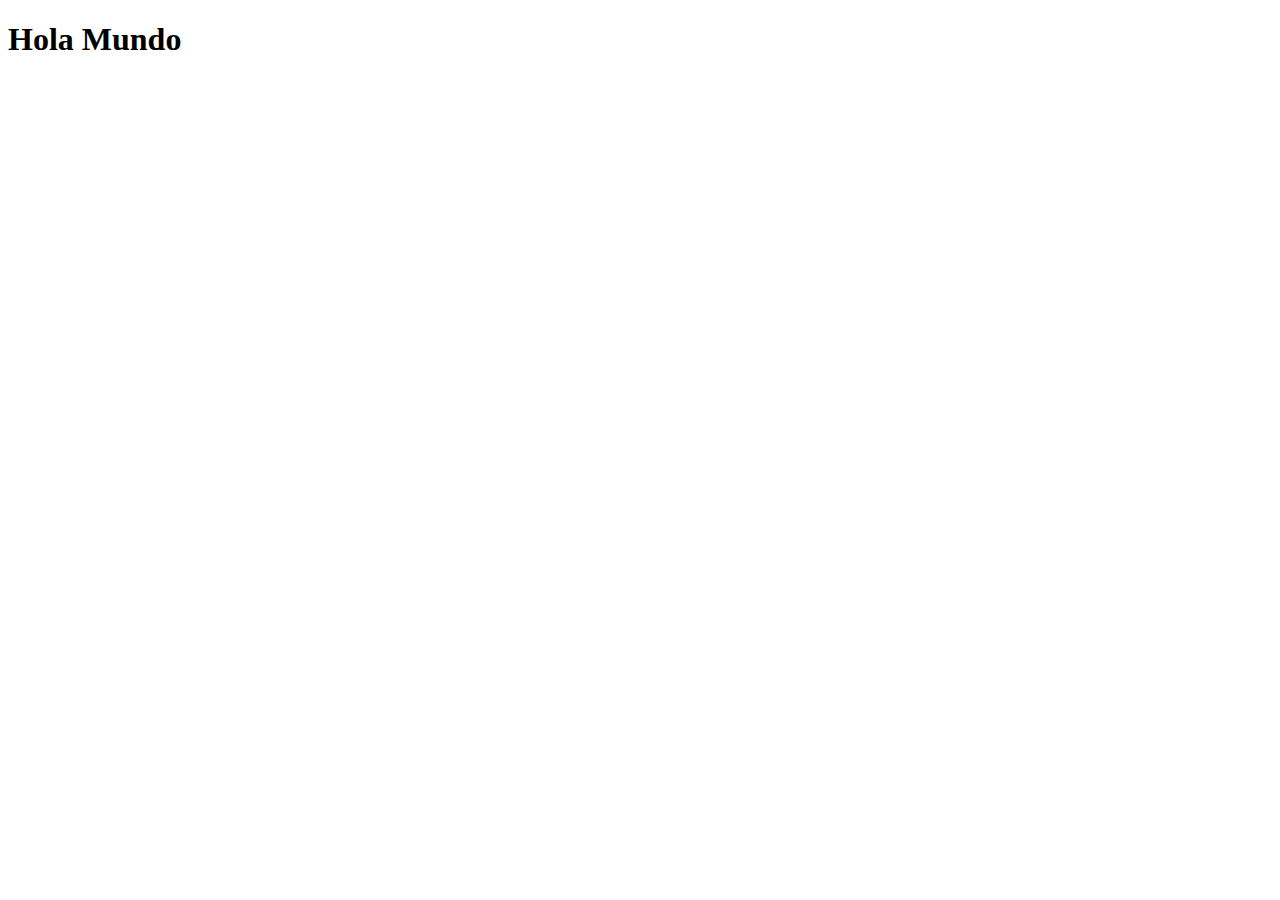
==== index.html @ dd3c97af "Configuraciones iniciales" ====
<!DOCTYPE html>
<html lang="es">
<head>
    <meta charset="UTF-8">
    <meta http-equiv="X-UA-Compatible" content="IE=edge">
    <meta name="viewport" content="width=device-width, initial-scale=1.0">
    <title>Hola Mundo</title>
</head>
<body>
    <h1>Hola Mundo</h1>
</body>
</html>
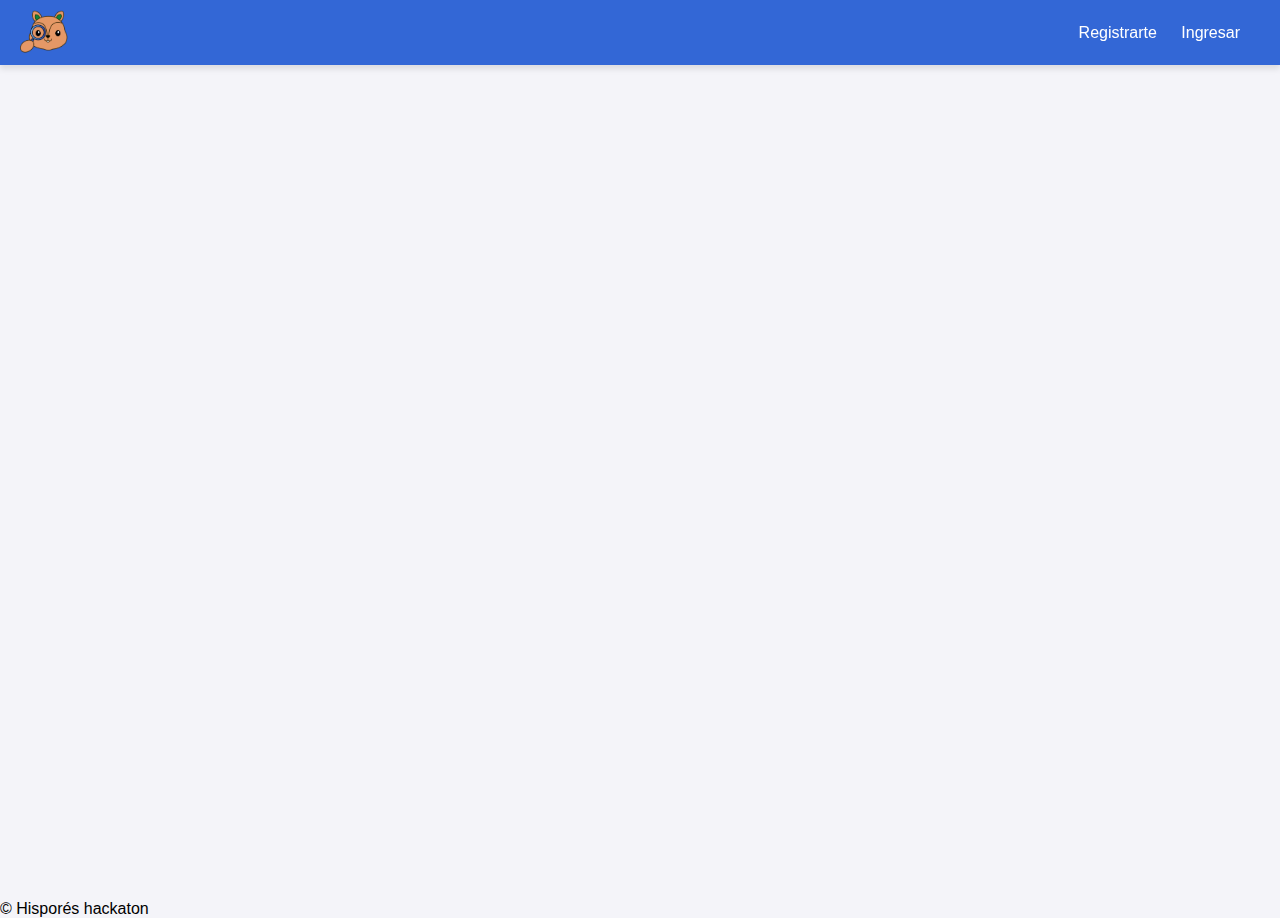
==== commit 7a5db433: "Configuraciones iniciales y base de datos" ====
--- a/index.html
+++ b/index.html
@@ -1,12 +1,39 @@
 <!DOCTYPE html>
 <html lang="es">
+
 <head>
     <meta charset="UTF-8">
-    <meta http-equiv="X-UA-Compatible" content="IE=edge">
     <meta name="viewport" content="width=device-width, initial-scale=1.0">
-    <title>Hola Mundo</title>
+    <title>Hisporés</title>
+    <link rel="stylesheet" href="./CSS/styles3.css">
+    <link rel="icon" href="MEDIA/Logo.png" type="image/png" sizes="64x64">
 </head>
+
 <body>
-    <h1>Hola Mundo</h1>
+    <!-- Barra de navegación -->
+    <nav class="navbar">
+        <div class="logo">
+            <img src="./MEDIA/Logo sin texto.png" alt="Logo" width="50">
+            <h1>Hisporés</h1>
+        </div>
+        <div class="nav-links">
+            <a href="./HTML/register.html">Registrarte</a>
+            <a href="./HTML/login.html">Ingresar</a>
+        </div>
+    </nav>
+
+    <!-- Sección principal -->
+    <header class="hero" style="background-image: url('./MEDIA/museos/palacio-01.jpg');">
+        <div class="hero-content">
+            <h2>Descubra más sobre <br> nuestro patrimonio Cultural</h2>
+        </div>
+    </header>
+
 </body>
-</html>+<footer>
+    <div class="container">
+        <p>&copy; Hisporés hackaton</p>
+    </div>
+</footer>
+
+</html>
--- a/CSS/styles3.css
+++ b/CSS/styles3.css
@@ -0,0 +1,108 @@
+* {
+    margin: 0;
+    padding: 0;
+    box-sizing: border-box;
+    font-family: 'Poppins', sans-serif;
+}
+
+/* Estilos generales del cuerpo */
+body {
+    background-color: #f4f4f9;
+}
+
+/* Barra de navegación */
+.navbar {
+    display: flex;
+    justify-content: space-between;
+    align-items: center;
+    background-color: #3367D6;
+    padding: 10px 20px;
+    position: fixed;
+    width: 100%;
+    top: 0;
+    z-index: 1000;
+    box-shadow: 0 4px 6px rgba(0, 0, 0, 0.1);
+    transition: background-color 0.3s ease;
+}
+
+.logo {
+    display: flex;
+    align-items: center;
+}
+
+.logo h1 {
+    color: white;
+    font-size: 24px;
+    margin-left: 10px;
+    opacity: 0;
+    animation: fadeIn 0.5s forwards 0.3s; /* Delay for logo */
+}
+
+.nav-links a {
+    color: white;
+    text-decoration: none;
+    margin-right: 20px;
+    font-size: 16px;
+    transition: color 0.3s;
+}
+
+.nav-links a:hover {
+    color: #ffdd00;
+}
+
+/* Sección principal */
+.hero {
+    height: 100vh;
+    background-image: url('../MEDIA/museum.jpg');
+    background-size: cover;
+    background-position: center;
+    display: flex;
+    justify-content: center;
+    align-items: center;
+    color: white;
+    padding-top: 60px; 
+    /* Para evitar que el contenido se oculte detrás de la barra de navegación */
+    opacity: 0;
+    animation: fadeIn 0.8s forwards; /* Fade-in para la sección hero */
+}
+
+.hero-content h2 {
+    font-size: 48px;
+    font-weight: bold;
+    text-align: center;
+    text-shadow: 2px 2px 4px rgba(0, 0, 0, 0.5);
+    opacity: 0;
+    animation: slideIn 0.8s forwards 0.5s; /* Slide-in para el texto */
+}
+
+/* Estilos para móviles */
+@media (max-width: 768px) {
+    .hero-content h2 {
+        font-size: 32px;
+    }
+
+    .nav-links a {
+        font-size: 14px;
+    }
+}
+
+/* Animaciones */
+@keyframes fadeIn {
+    from {
+        opacity: 0;
+    }
+    to {
+        opacity: 1;
+    }
+}
+
+@keyframes slideIn {
+    from {
+        transform: translateY(20px);
+        opacity: 0;
+    }
+    to {
+        transform: translateY(0);
+        opacity: 1;
+    }
+}
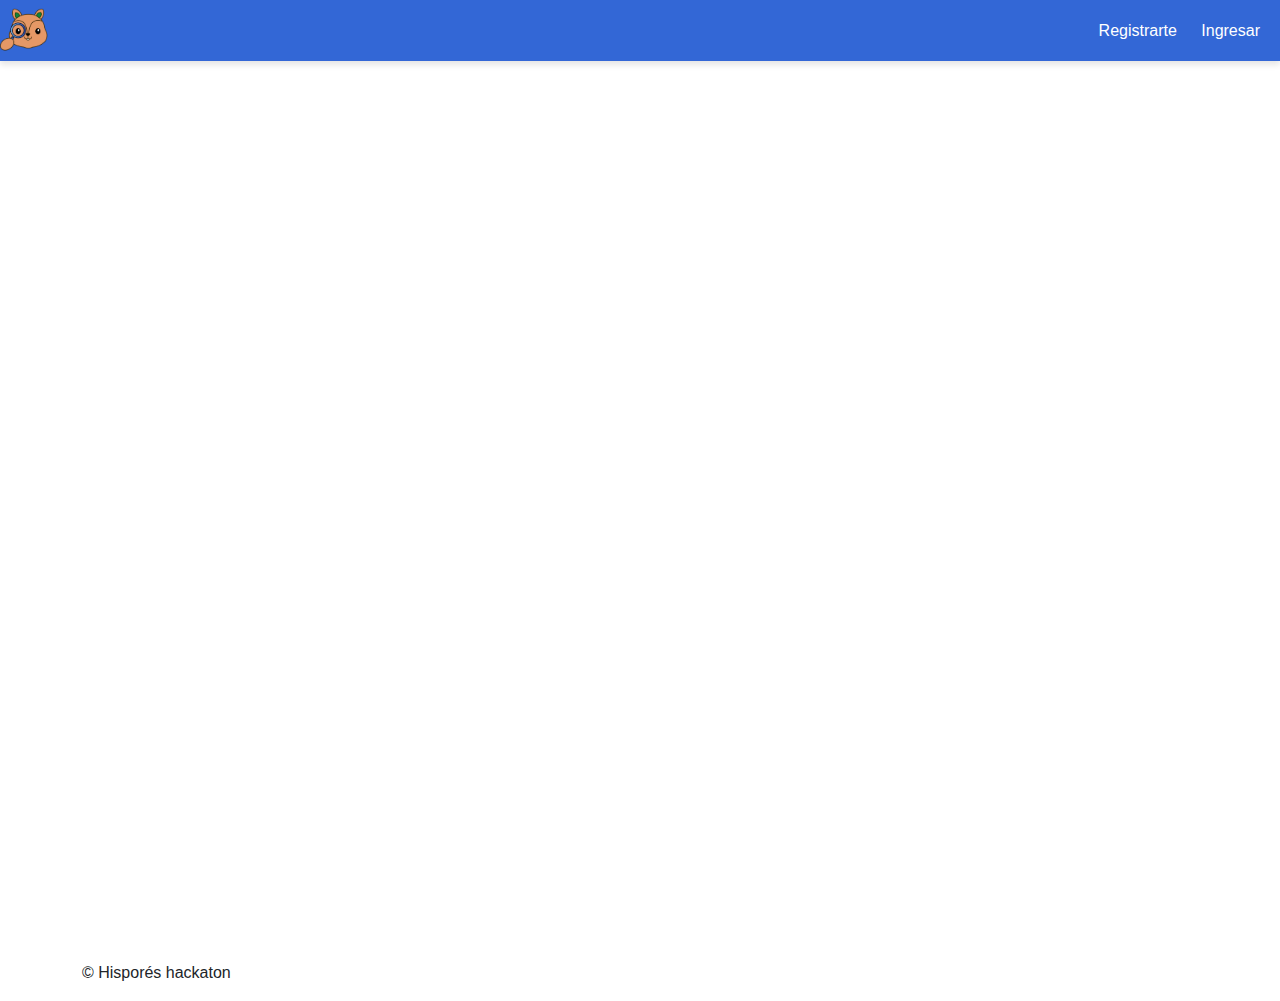
==== commit c038389d: "configuraciones iniciales" ====
--- a/index.html
+++ b/index.html
@@ -7,6 +7,7 @@
     <title>Hisporés</title>
     <link rel="stylesheet" href="./CSS/styles3.css">
     <link rel="icon" href="MEDIA/Logo.png" type="image/png" sizes="64x64">
+    <link href="https://cdn.jsdelivr.net/npm/bootstrap@5.3.3/dist/css/bootstrap.min.css" rel="stylesheet" integrity="sha384-QWTKZyjpPEjISv5WaRU9OFeRpok6YctnYmDr5pNlyT2bRjXh0JMhjY6hW+ALEwIH" crossorigin="anonymous">
 </head>
 
 <body>
@@ -17,8 +18,8 @@
             <h1>Hisporés</h1>
         </div>
         <div class="nav-links">
-            <a href="./HTML/register.html">Registrarte</a>
-            <a href="./HTML/login.html">Ingresar</a>
+            <a href="./views/register.view.html">Registrarte</a>
+            <a href="./views/login.view.html">Ingresar</a>
         </div>
     </nav>
 
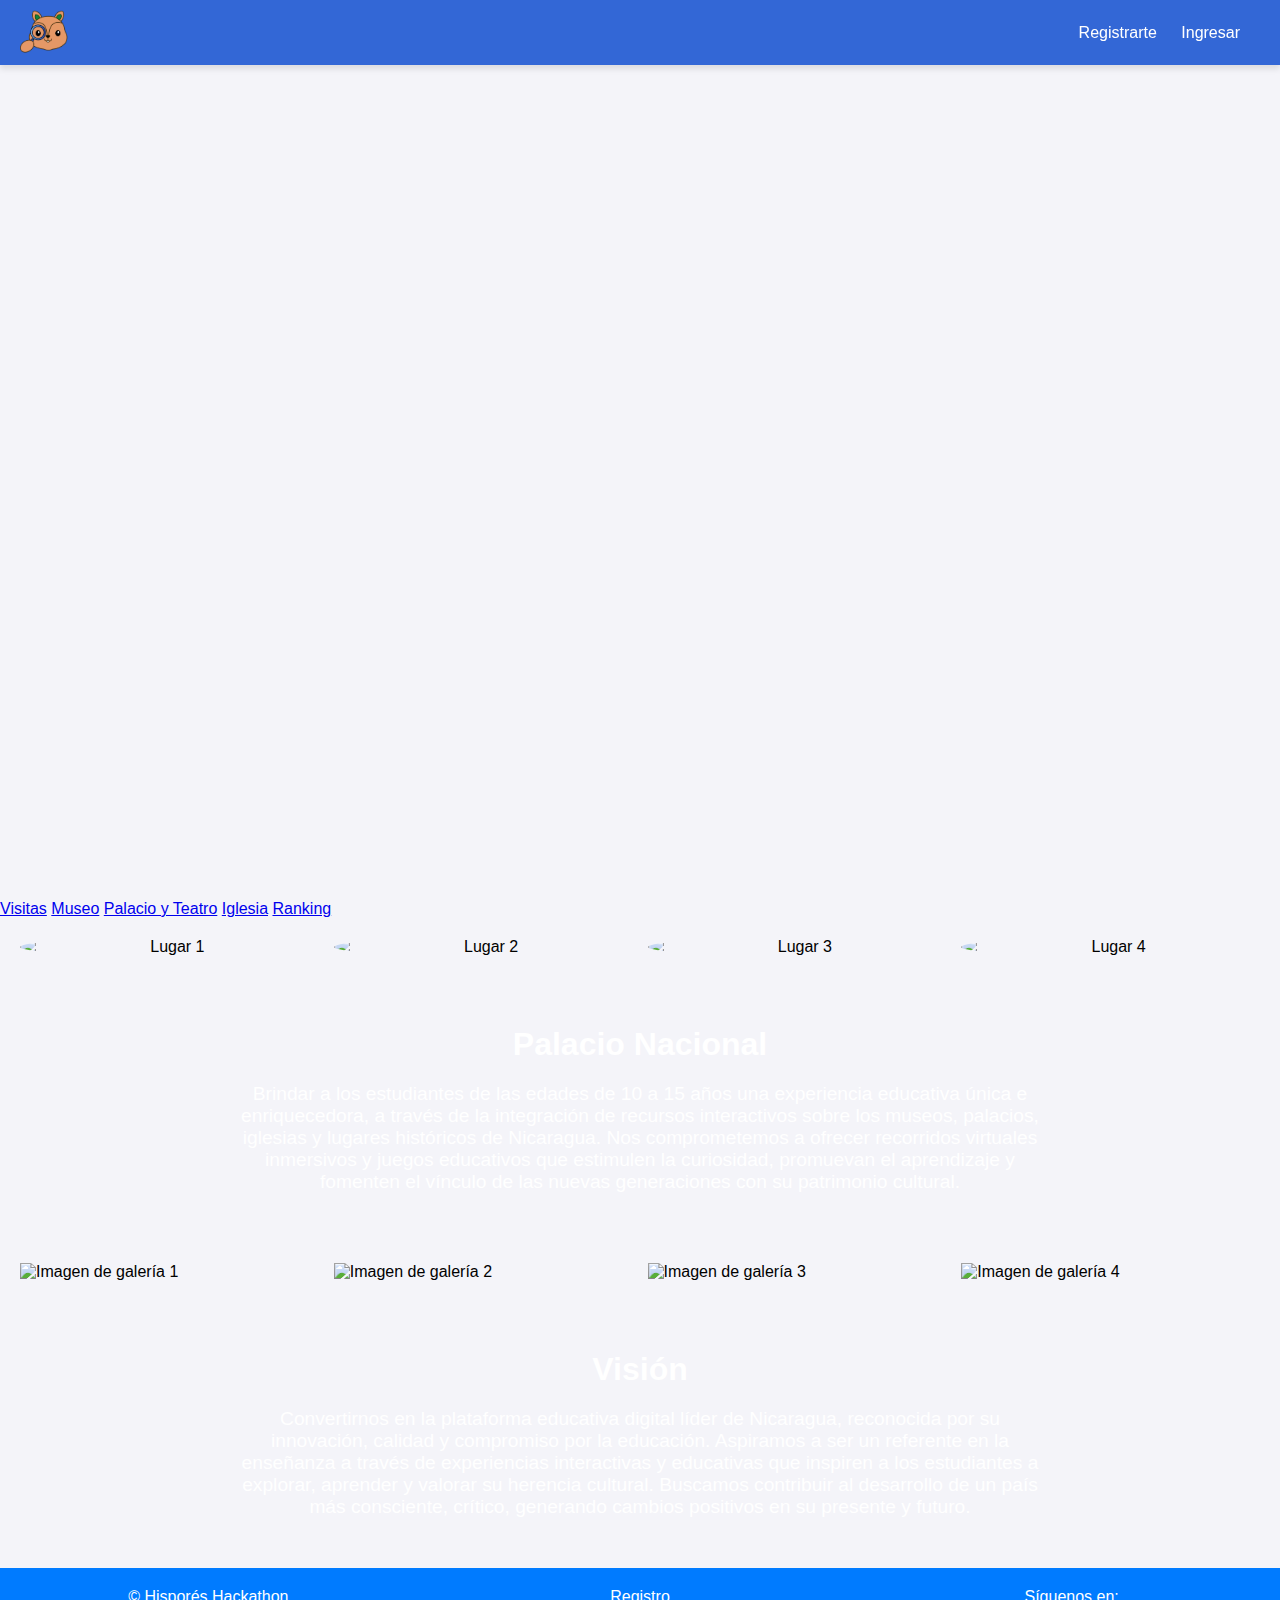
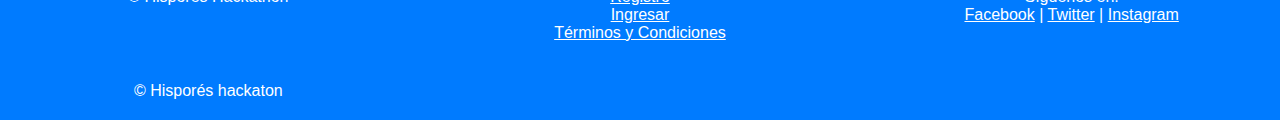
==== commit f30e0219: "configuracion inicial" ====
--- a/index.html
+++ b/index.html
@@ -6,8 +6,7 @@
     <meta name="viewport" content="width=device-width, initial-scale=1.0">
     <title>Hisporés</title>
     <link rel="stylesheet" href="./CSS/styles3.css">
-    <link rel="icon" href="MEDIA/Logo.png" type="image/png" sizes="64x64">
-    <link href="https://cdn.jsdelivr.net/npm/bootstrap@5.3.3/dist/css/bootstrap.min.css" rel="stylesheet" integrity="sha384-QWTKZyjpPEjISv5WaRU9OFeRpok6YctnYmDr5pNlyT2bRjXh0JMhjY6hW+ALEwIH" crossorigin="anonymous">
+    <link rel="icon" href="./MEDIA/Logo.png" type="image/png" sizes="64x64">
 </head>
 
 <body>
@@ -18,8 +17,8 @@
             <h1>Hisporés</h1>
         </div>
         <div class="nav-links">
-            <a href="./views/register.view.html">Registrarte</a>
-            <a href="./views/login.view.html">Ingresar</a>
+            <a href="../HTML/register.html">Registrarte</a>
+            <a href="../HTML/login.html">Ingresar</a>
         </div>
     </nav>
 
@@ -30,6 +29,72 @@
         </div>
     </header>
 
+
+    <!-- Enlaces de navegación -->
+    <nav class="enlaces-navegacion">
+        <a href="#visitas">Visitas</a>
+        <a href="#museo">Museo</a>
+        <a href="#palacio-teatro">Palacio y Teatro</a>
+        <a href="#iglesia">Iglesia</a>
+        <a href="#ranking">Ranking</a>
+    </nav>
+
+    <!-- Sección de imágenes destacadas -->
+    <section class="imagenes-destacadas">
+        <img src="../MEDIA/imagen1.jpg" alt="Lugar 1">
+        <img src="../MEDIA/imagen2.jpg" alt="Lugar 2">
+        <img src="../MEDIA/imagen3.jpg" alt="Lugar 3">
+        <img src="../MEDIA/imagen4.jpg" alt="Lugar 4">
+    </section>
+
+    <!-- Sección de misión -->
+    <section class="seccion-mision">
+        <h2>Palacio Nacional</h2>
+        <p>
+            Brindar a los estudiantes de las edades de 10 a 15 años una experiencia educativa única e enriquecedora, a través de la integración de recursos interactivos sobre los museos, palacios, iglesias y lugares históricos de Nicaragua.
+            Nos comprometemos a ofrecer recorridos virtuales inmersivos y juegos educativos que estimulen la curiosidad, promuevan el aprendizaje y fomenten el vínculo de las nuevas generaciones con su patrimonio cultural.
+        </p>
+    </section>
+
+    <!-- Galería de imágenes -->
+    <section class="galeria-imagenes">
+        <img src="../MEDIA/galeria1.jpg" alt="Imagen de galería 1">
+        <img src="../MEDIA/galeria2.jpg" alt="Imagen de galería 2">
+        <img src="../MEDIA/galeria3.jpg" alt="Imagen de galería 3">
+        <img src="../MEDIA/galeria4.jpg" alt="Imagen de galería 4">
+    </section>
+
+    <!-- Sección de visión -->
+    <section class="seccion-vision">
+        <h2>Visión</h2>
+        <p>
+            Convertirnos en la plataforma educativa digital líder de Nicaragua, reconocida por su innovación, calidad y compromiso por la educación. Aspiramos a ser un referente en la enseñanza a través de experiencias interactivas y educativas que inspiren a los estudiantes a explorar, aprender y valorar su herencia cultural. Buscamos contribuir al desarrollo de un país más consciente, crítico, generando cambios positivos en su presente y futuro.
+        </p>
+    </section>
+
+    <!-- Footer -->
+    <footer>
+        <div class="container">
+            <div>
+                <p>&copy; Hisporés Hackathon</p>
+            </div>
+            <div>
+                <ul style="list-style: none; padding: 0;">
+                    <li><a href="#">Registro</a></li>
+                    <li><a href="#">Ingresar</a></li>
+                    <li><a href="#">Términos y Condiciones</a></li>
+                </ul>
+            </div>
+            <div>
+                <p>Síguenos en:</p>
+                <a href="#">Facebook</a> | <a href="#">Twitter</a> | <a href="#">Instagram</a>
+            </div>
+        </div>
+    </footer>
+
+
+    
+
 </body>
 <footer>
     <div class="container">
--- a/CSS/styles3.css
+++ b/CSS/styles3.css
@@ -106,3 +106,68 @@
         opacity: 1;
     }
 }
+/* Sección de imágenes destacadas */
+.imagenes-destacadas {
+    display: grid;
+    grid-template-columns: repeat(4, 1fr);
+    gap: 15px;
+    padding: 20px;
+    text-align: center;
+}
+
+.imagenes-destacadas img {
+    width: 100%;
+    height: auto;
+    border-radius: 50%;
+}
+
+/* Sección de misión y visión */
+.seccion-mision,
+.seccion-vision {
+    background: url('../MEDIA/palacio.jpg') center/cover no-repeat;
+    color: #fff;
+    padding: 50px 20px;
+    text-align: center;
+}
+
+.seccion-mision h2, .seccion-vision h2 {
+    font-size: 2em;
+    margin-bottom: 20px;
+}
+
+.seccion-mision p, .seccion-vision p {
+    max-width: 800px;
+    margin: auto;
+    font-size: 1.2em;
+}
+
+/* Galería de imágenes */
+.galeria-imagenes {
+    display: grid;
+    grid-template-columns: repeat(4, 1fr);
+    gap: 15px;
+    padding: 20px;
+}
+
+.galeria-imagenes img {
+    width: 100%;
+    height: auto;
+}
+
+/* Footer */
+footer {
+    background-color: #007bff;
+    color: #fff;
+    text-align: center;
+    padding: 20px 0;
+}
+
+footer .container {
+    display: grid;
+    grid-template-columns: 1fr 1fr 1fr;
+    gap: 15px;
+}
+
+footer a {
+    color: #fff;
+}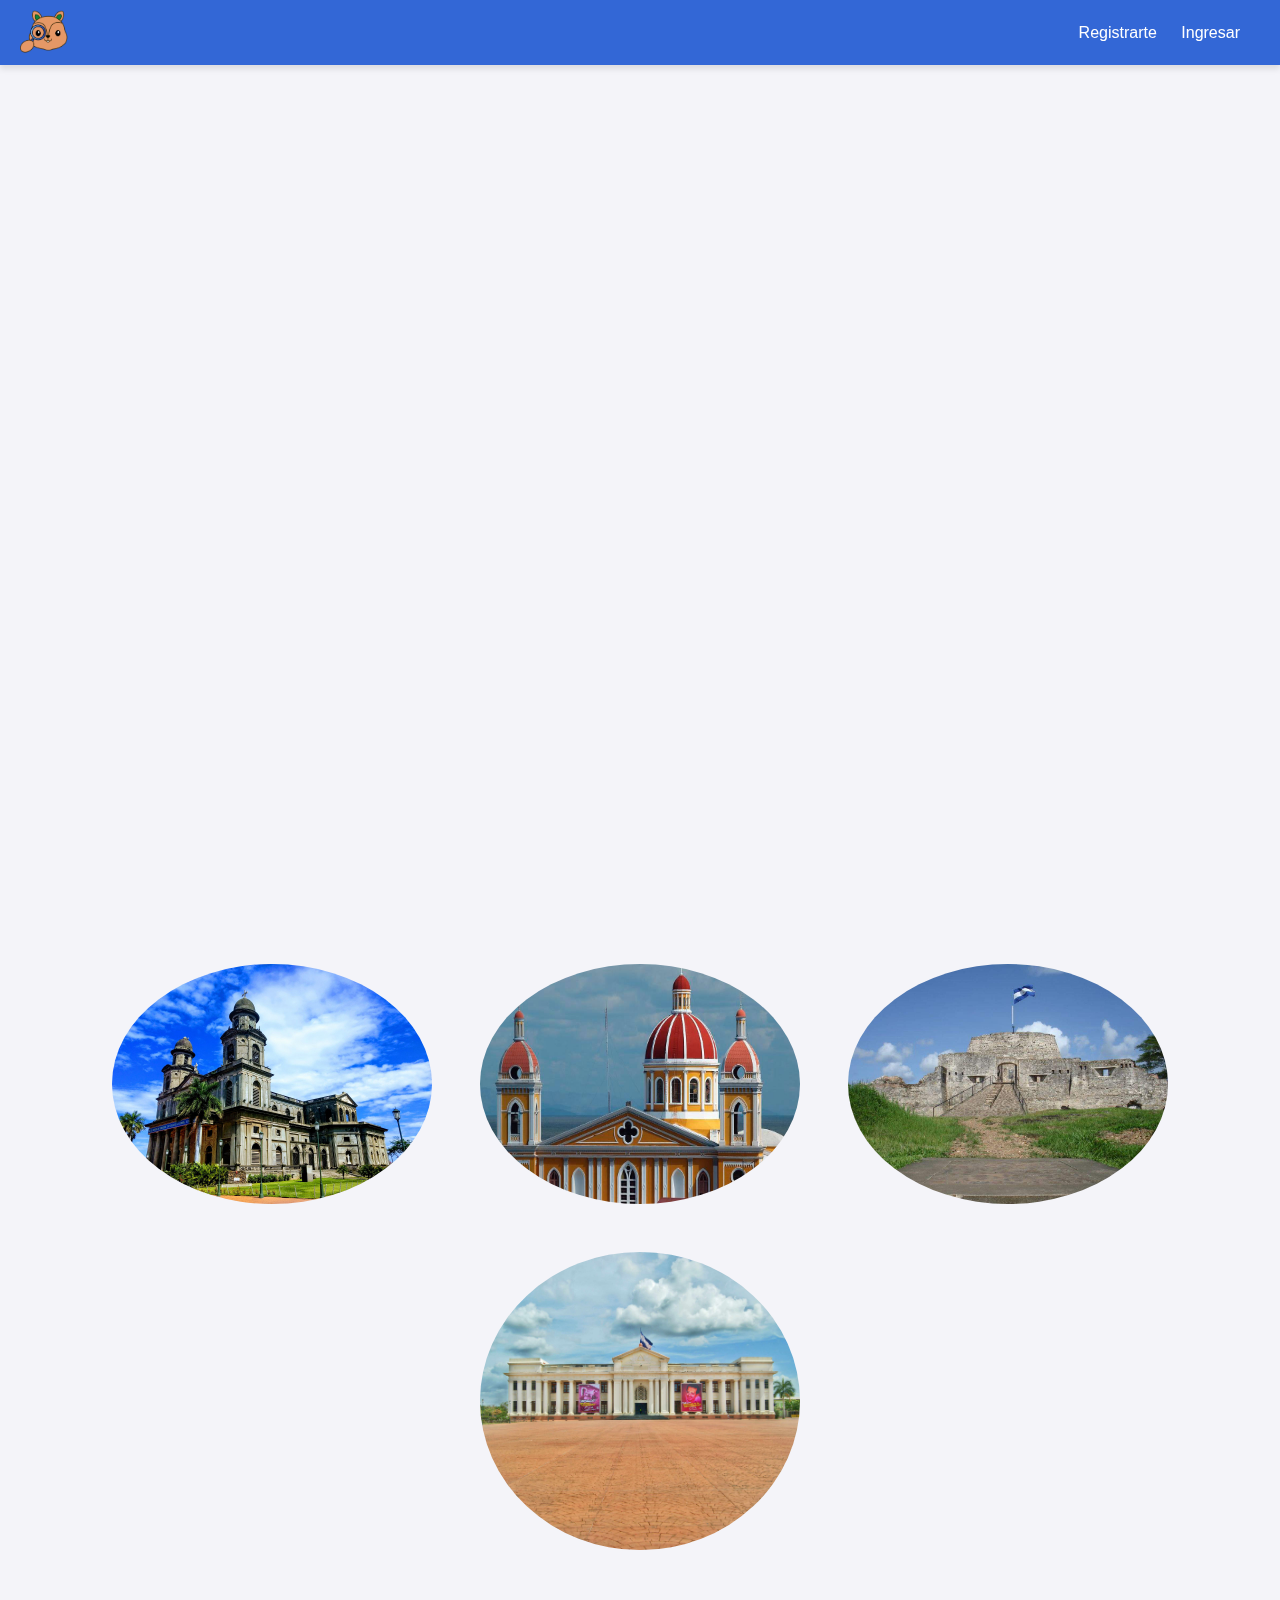
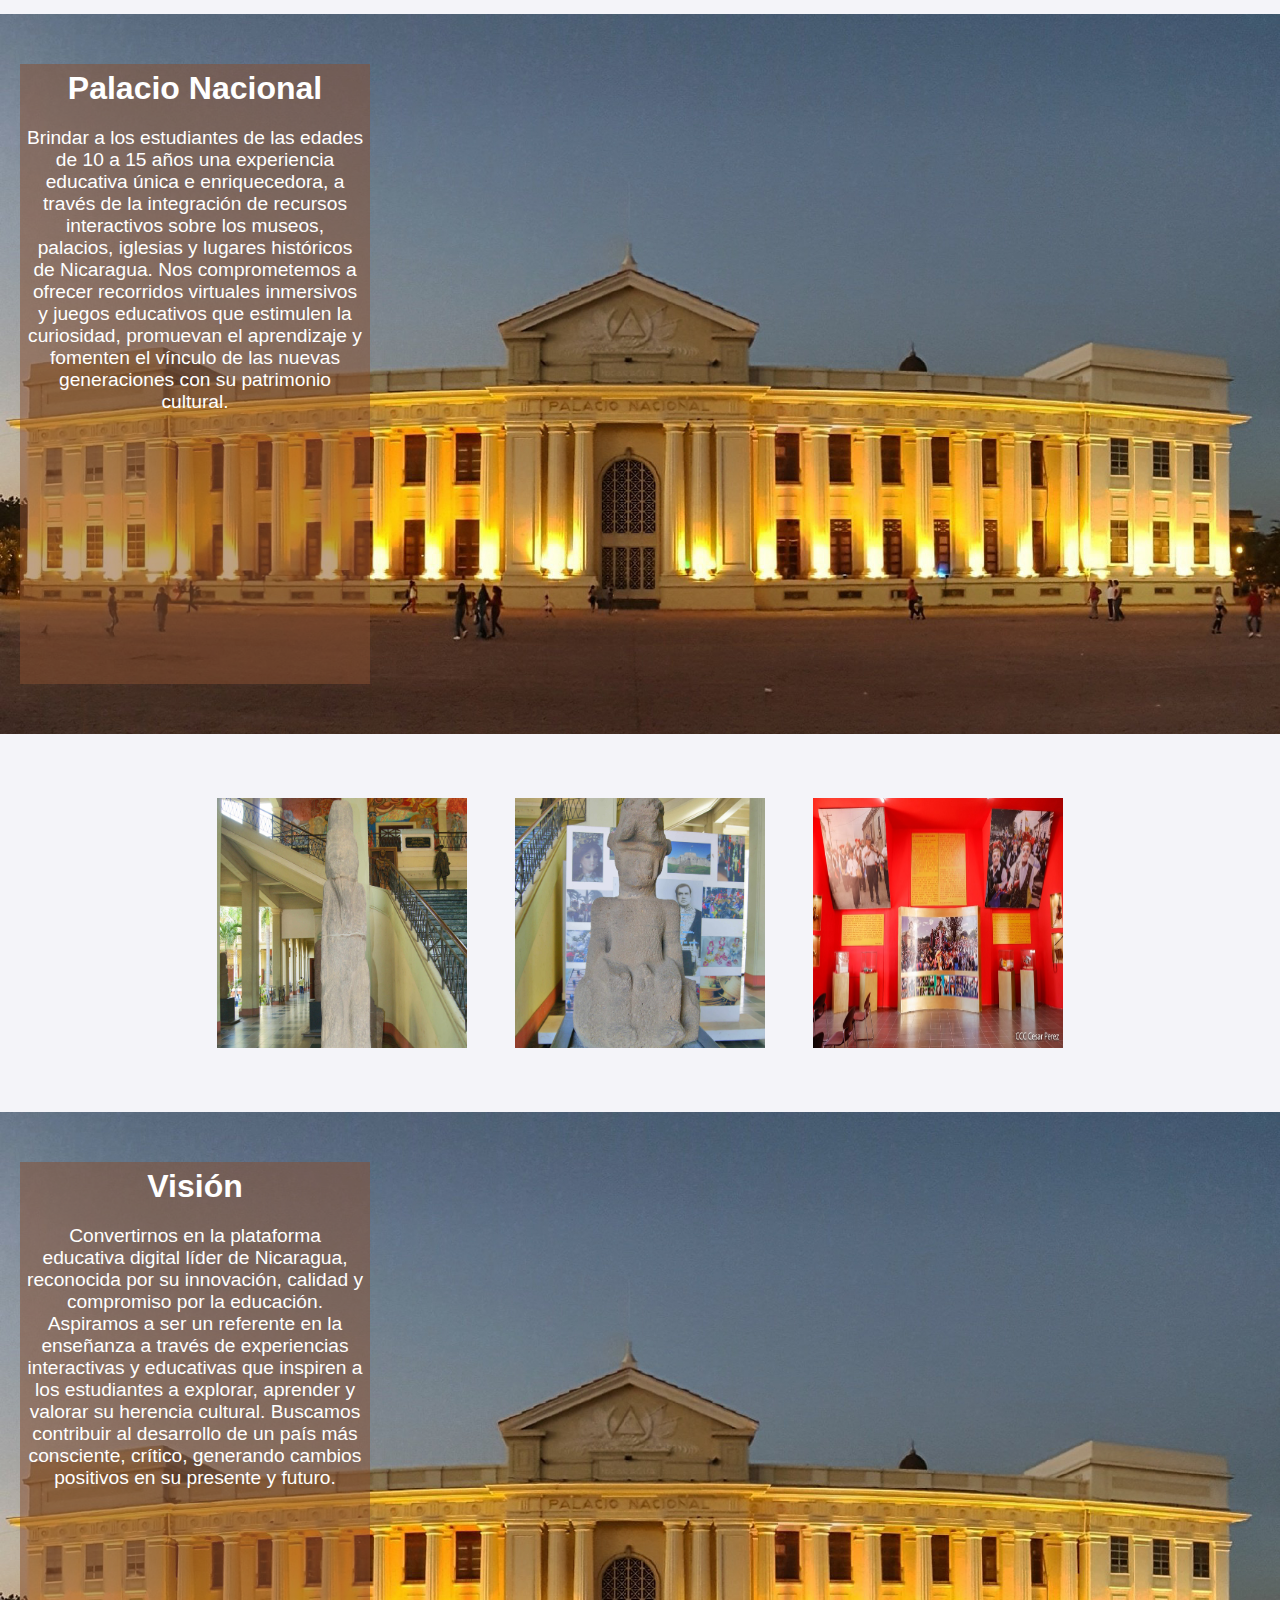
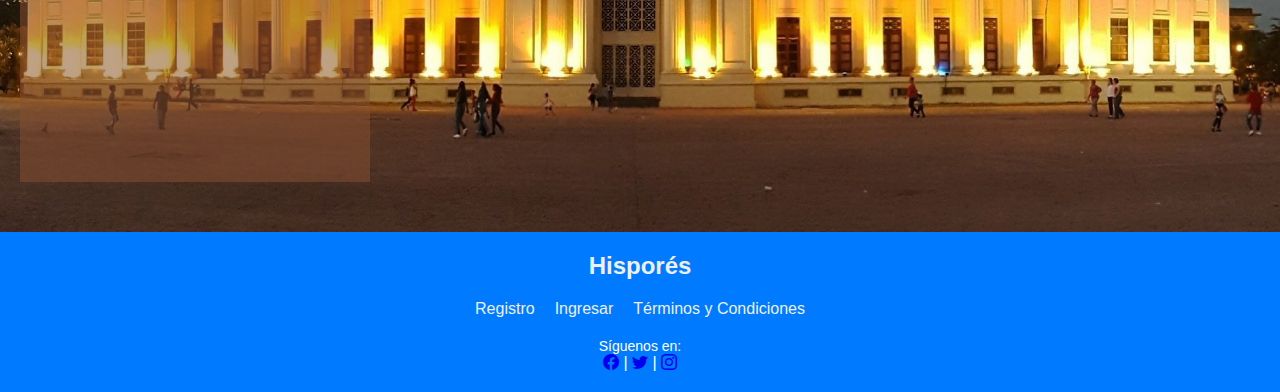
==== commit 8b3dd4f0: "trabajando homepage" ====
--- a/index.html
+++ b/index.html
@@ -7,6 +7,7 @@
     <title>Hisporés</title>
     <link rel="stylesheet" href="./CSS/styles3.css">
     <link rel="icon" href="./MEDIA/Logo.png" type="image/png" sizes="64x64">
+    <link rel="stylesheet" href="https://cdn.jsdelivr.net/npm/bootstrap-icons@1.11.3/font/bootstrap-icons.min.css">
 </head>
 
 <body>
@@ -17,8 +18,9 @@
             <h1>Hisporés</h1>
         </div>
         <div class="nav-links">
-            <a href="../HTML/register.html">Registrarte</a>
-            <a href="../HTML/login.html">Ingresar</a>
+            <a href="./views/register.view.html">Registrarte</a>
+            <a href="./views/login.view.html">Ingresar</a>
+           
         </div>
     </nav>
 
@@ -30,76 +32,67 @@
     </header>
 
 
-    <!-- Enlaces de navegación -->
-    <nav class="enlaces-navegacion">
-        <a href="#visitas">Visitas</a>
-        <a href="#museo">Museo</a>
-        <a href="#palacio-teatro">Palacio y Teatro</a>
-        <a href="#iglesia">Iglesia</a>
-        <a href="#ranking">Ranking</a>
-    </nav>
+ 
 
     <!-- Sección de imágenes destacadas -->
     <section class="imagenes-destacadas">
-        <img src="../MEDIA/imagen1.jpg" alt="Lugar 1">
-        <img src="../MEDIA/imagen2.jpg" alt="Lugar 2">
-        <img src="../MEDIA/imagen3.jpg" alt="Lugar 3">
-        <img src="../MEDIA/imagen4.jpg" alt="Lugar 4">
+        <img src="./MEDIA/background.jpg" alt="Lugar 1">
+        <img src="./MEDIA/museos/iglesiagranada.jpg" alt="Lugar 1">
+        <img src="./MEDIA/museos/circulotres.jpg" alt="Lugar 1">
+        <img src="./MEDIA/museos/Banner1.jpg" alt="Lugar 1">
+     
     </section>
 
     <!-- Sección de misión -->
     <section class="seccion-mision">
+       <div class="fondo-mision">
         <h2>Palacio Nacional</h2>
         <p>
             Brindar a los estudiantes de las edades de 10 a 15 años una experiencia educativa única e enriquecedora, a través de la integración de recursos interactivos sobre los museos, palacios, iglesias y lugares históricos de Nicaragua.
             Nos comprometemos a ofrecer recorridos virtuales inmersivos y juegos educativos que estimulen la curiosidad, promuevan el aprendizaje y fomenten el vínculo de las nuevas generaciones con su patrimonio cultural.
         </p>
+       </div>
     </section>
 
     <!-- Galería de imágenes -->
     <section class="galeria-imagenes">
-        <img src="../MEDIA/galeria1.jpg" alt="Imagen de galería 1">
-        <img src="../MEDIA/galeria2.jpg" alt="Imagen de galería 2">
-        <img src="../MEDIA/galeria3.jpg" alt="Imagen de galería 3">
-        <img src="../MEDIA/galeria4.jpg" alt="Imagen de galería 4">
+        <img class="img-pequena" src="./MEDIA/museos/Banner2.jpg" alt="Imagen de galería 1">
+        <img class="img-pequena" src="./MEDIA/museos/Banner3.jpg" alt="Imagen de galería 2">
+        <img class="img-pequena" src="./MEDIA/museos/MUSEO11.jpeg" alt="Imagen de galería 3">
+        
+    </section>
+    
+    <!-- Sección de visión -->
+    <section class="seccion-vision">
+        <div class="fondo-vision">
+            <h2>Visión</h2>
+            <p>
+                Convertirnos en la plataforma educativa digital líder de Nicaragua, reconocida por su innovación, calidad y compromiso por la educación. Aspiramos a ser un referente en la enseñanza a través de experiencias interactivas y educativas que inspiren a los estudiantes a explorar, aprender y valorar su herencia cultural. Buscamos contribuir al desarrollo de un país más consciente, crítico, generando cambios positivos en su presente y futuro.
+            </p>
+        </div>
     </section>
 
-    <!-- Sección de visión -->
-    <section class="seccion-vision">
-        <h2>Visión</h2>
-        <p>
-            Convertirnos en la plataforma educativa digital líder de Nicaragua, reconocida por su innovación, calidad y compromiso por la educación. Aspiramos a ser un referente en la enseñanza a través de experiencias interactivas y educativas que inspiren a los estudiantes a explorar, aprender y valorar su herencia cultural. Buscamos contribuir al desarrollo de un país más consciente, crítico, generando cambios positivos en su presente y futuro.
-        </p>
-    </section>
-
-    <!-- Footer -->
-    <footer>
-        <div class="container">
-            <div>
-                <p>&copy; Hisporés Hackathon</p>
-            </div>
-            <div>
-                <ul style="list-style: none; padding: 0;">
-                    <li><a href="#">Registro</a></li>
-                    <li><a href="#">Ingresar</a></li>
-                    <li><a href="#">Términos y Condiciones</a></li>
-                </ul>
-            </div>
-            <div>
-                <p>Síguenos en:</p>
-                <a href="#">Facebook</a> | <a href="#">Twitter</a> | <a href="#">Instagram</a>
-            </div>
+  
+</body>
+  <!-- Footer -->
+  <footer >
+    <div class="container">
+        <div class="logo-letra">
+            <h2 >Hisporés</h2>
         </div>
-    </footer>
-
-
-    
-
-</body>
-<footer>
-    <div class="container">
-        <p>&copy; Hisporés hackaton</p>
+        <div class="linksnav">
+            <ul>
+                <li><a href="#">Registro</a></li>
+                <li><a href="#">Ingresar</a></li>
+                <li><a href="#">Términos y Condiciones</a></li>
+            </ul>
+        </div>
+        <div>
+            <p>Síguenos en:</p>
+            <a href="#"><i class="bi bi-facebook"></i></a> | <a href="#"><i class="bi bi-twitter"></i></a> | <a href="#"><i class="bi bi-instagram"></i></a>
+        </div>
     </div>
 </footer>
 
+
 </html>
--- a/CSS/styles3.css
+++ b/CSS/styles3.css
@@ -75,6 +75,148 @@
     animation: slideIn 0.8s forwards 0.5s; /* Slide-in para el texto */
 }
 
+.galeria-imagenes{
+    display: flex;
+    flex-direction: row;
+    justify-content: center;
+    flex-wrap: wrap;
+    gap: 3rem;
+    margin-top: 2rem;
+    margin-bottom: 2rem;
+    padding: 2rem;
+    text-align: center;
+}
+
+.galeria-imagenes img{
+    width: 250px;
+    height: 250px;
+}
+
+/* Sección de imágenes destacadas */
+.imagenes-destacadas {
+    display: flex;
+    flex-direction: row;
+    justify-content: center;
+    flex-wrap: wrap;
+    gap: 3rem;
+    margin-top: 2rem;
+    margin-bottom: 2rem;
+    padding: 2rem;
+    text-align: center;
+}
+
+.imagenes-destacadas img {
+    width: 20rem;
+    height: auto;
+    border-radius: 50%;
+   
+}
+
+/* Sección de misión y visión */
+.seccion-mision,
+.seccion-vision {
+    background: url('../MEDIA/museos/palacio-01.jpg') center/cover no-repeat;
+    color: #fff;
+    padding: 50px 20px;
+    text-align: center;
+    height: 80vh;
+}
+
+.seccion-mision h2, .seccion-vision h2 {
+    
+    font-size: 2em;
+    margin-bottom: 20px;
+    
+}
+
+.seccion-mision p, .seccion-vision p {
+    max-width: 800px;
+    margin: auto;
+    font-size: 1.2em;
+}
+
+.seccion-vision .fondo-vision{
+    background-color: #87503187;
+    width: 350px;
+    height: 100%;
+    padding: 6px;
+}
+
+.fondo-mision{
+    padding: 100px;
+    background-color: #87503187;
+    width: 350px;
+    height: 100%;
+    padding: 6px;
+}
+
+
+
+
+
+footer {
+    background-color: #007bff; /* Fondo oscuro elegante */
+    padding: 20px 0;
+    color: white;
+    font-family: 'Arial', sans-serif;
+    text-align: center;
+}
+
+.container {
+    display: flex;
+    flex-direction: column;
+    align-items: center;
+    gap: 20px;
+}
+
+.logo-letra h2 {
+    font-size: 24px;
+    color: #ecf0f1;
+    font-weight: bold;
+}
+
+.linksnav ul {
+    list-style: none;
+    padding: 0;
+    margin: 0;
+    display: flex;
+    gap: 20px;
+}
+
+.linksnav ul li a {
+    color: #ecf0f1;
+    text-decoration: none;
+    font-size: 16px;
+    transition: color 0.3s;
+}
+
+.linksnav ul li a:hover {
+    color: #f39c12; /* Color de hover */
+}
+
+.social-media {
+    display: flex;
+    gap: 10px;
+    align-items: center;
+}
+
+.social-media a {
+    color: #ecf0f1;
+    font-size: 24px;
+    transition: color 0.3s;
+}
+
+.social-media a:hover {
+    color: #f39c12;
+}
+
+footer p {
+    margin: 0;
+    font-size: 14px;
+}
+
+
+/* responsive */
 /* Estilos para móviles */
 @media (max-width: 768px) {
     .hero-content h2 {
@@ -105,69 +247,4 @@
         transform: translateY(0);
         opacity: 1;
     }
-}
-/* Sección de imágenes destacadas */
-.imagenes-destacadas {
-    display: grid;
-    grid-template-columns: repeat(4, 1fr);
-    gap: 15px;
-    padding: 20px;
-    text-align: center;
-}
-
-.imagenes-destacadas img {
-    width: 100%;
-    height: auto;
-    border-radius: 50%;
-}
-
-/* Sección de misión y visión */
-.seccion-mision,
-.seccion-vision {
-    background: url('../MEDIA/palacio.jpg') center/cover no-repeat;
-    color: #fff;
-    padding: 50px 20px;
-    text-align: center;
-}
-
-.seccion-mision h2, .seccion-vision h2 {
-    font-size: 2em;
-    margin-bottom: 20px;
-}
-
-.seccion-mision p, .seccion-vision p {
-    max-width: 800px;
-    margin: auto;
-    font-size: 1.2em;
-}
-
-/* Galería de imágenes */
-.galeria-imagenes {
-    display: grid;
-    grid-template-columns: repeat(4, 1fr);
-    gap: 15px;
-    padding: 20px;
-}
-
-.galeria-imagenes img {
-    width: 100%;
-    height: auto;
-}
-
-/* Footer */
-footer {
-    background-color: #007bff;
-    color: #fff;
-    text-align: center;
-    padding: 20px 0;
-}
-
-footer .container {
-    display: grid;
-    grid-template-columns: 1fr 1fr 1fr;
-    gap: 15px;
-}
-
-footer a {
-    color: #fff;
 }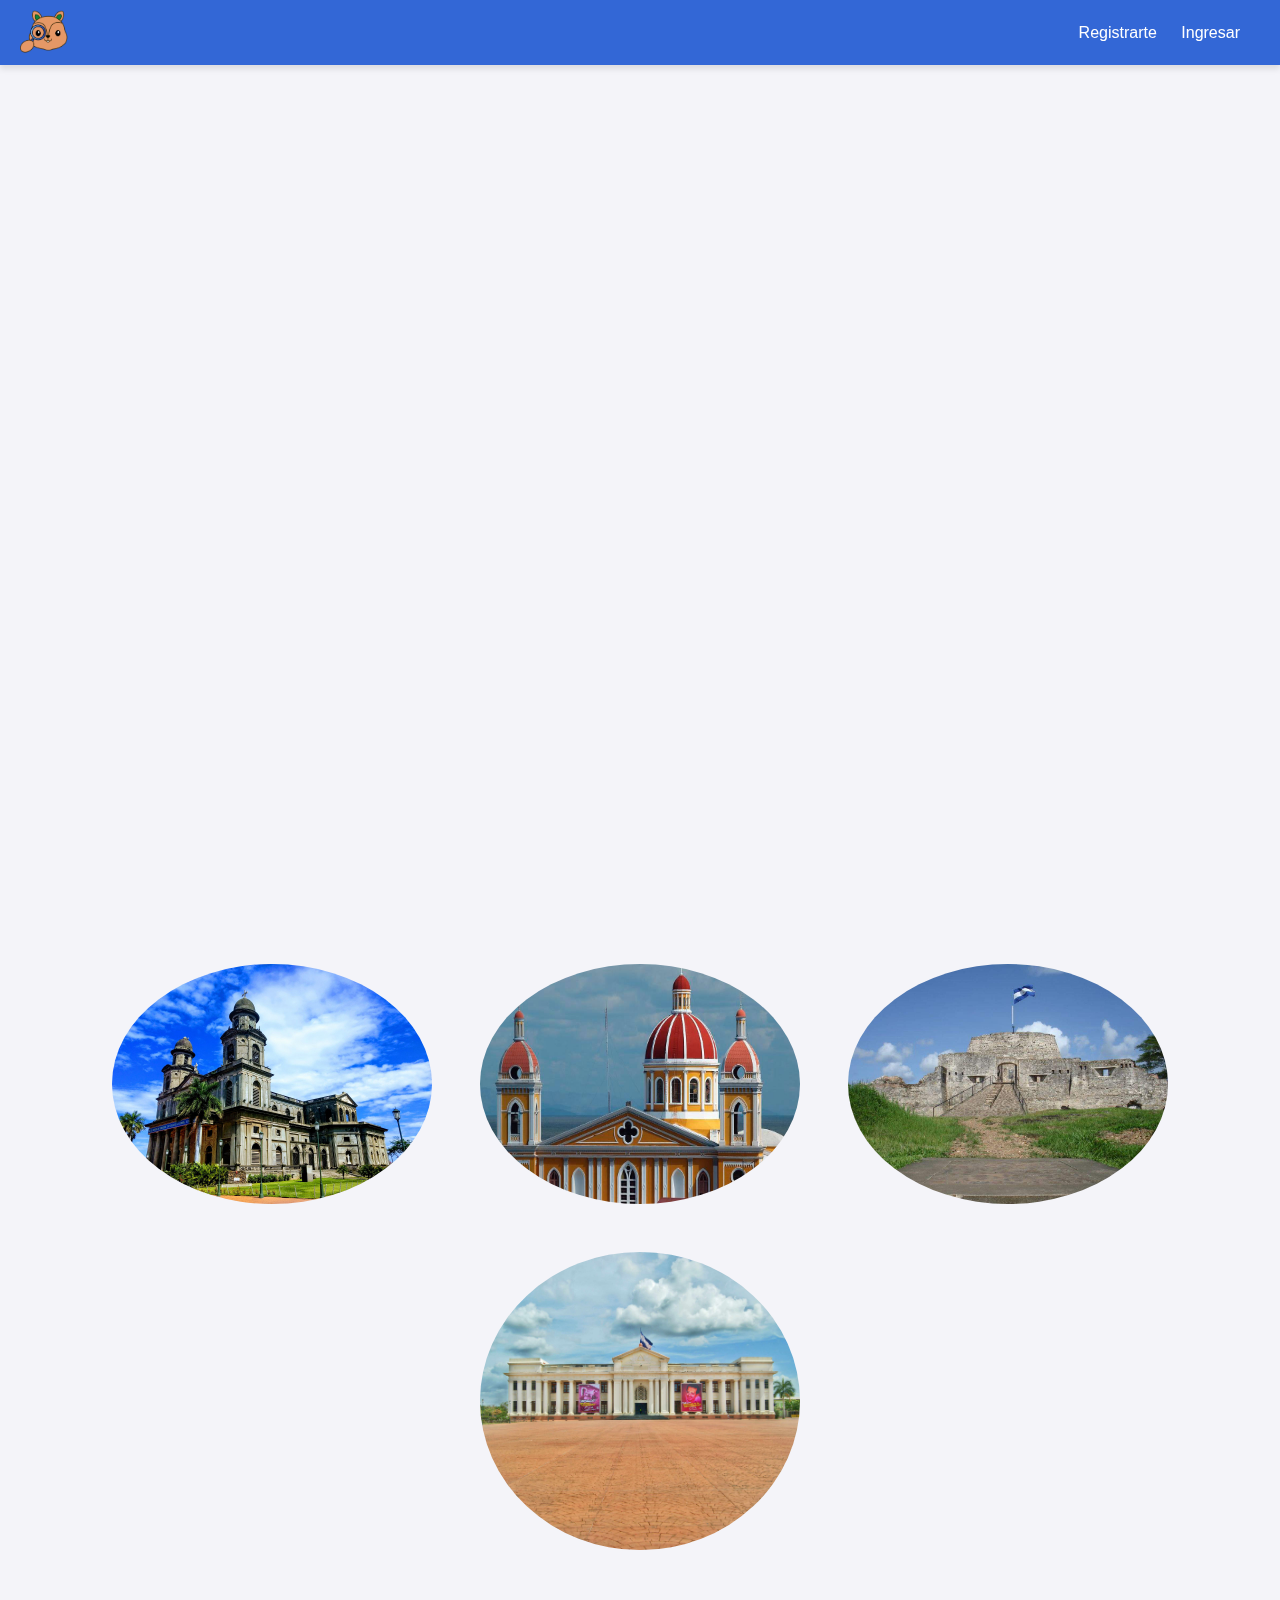
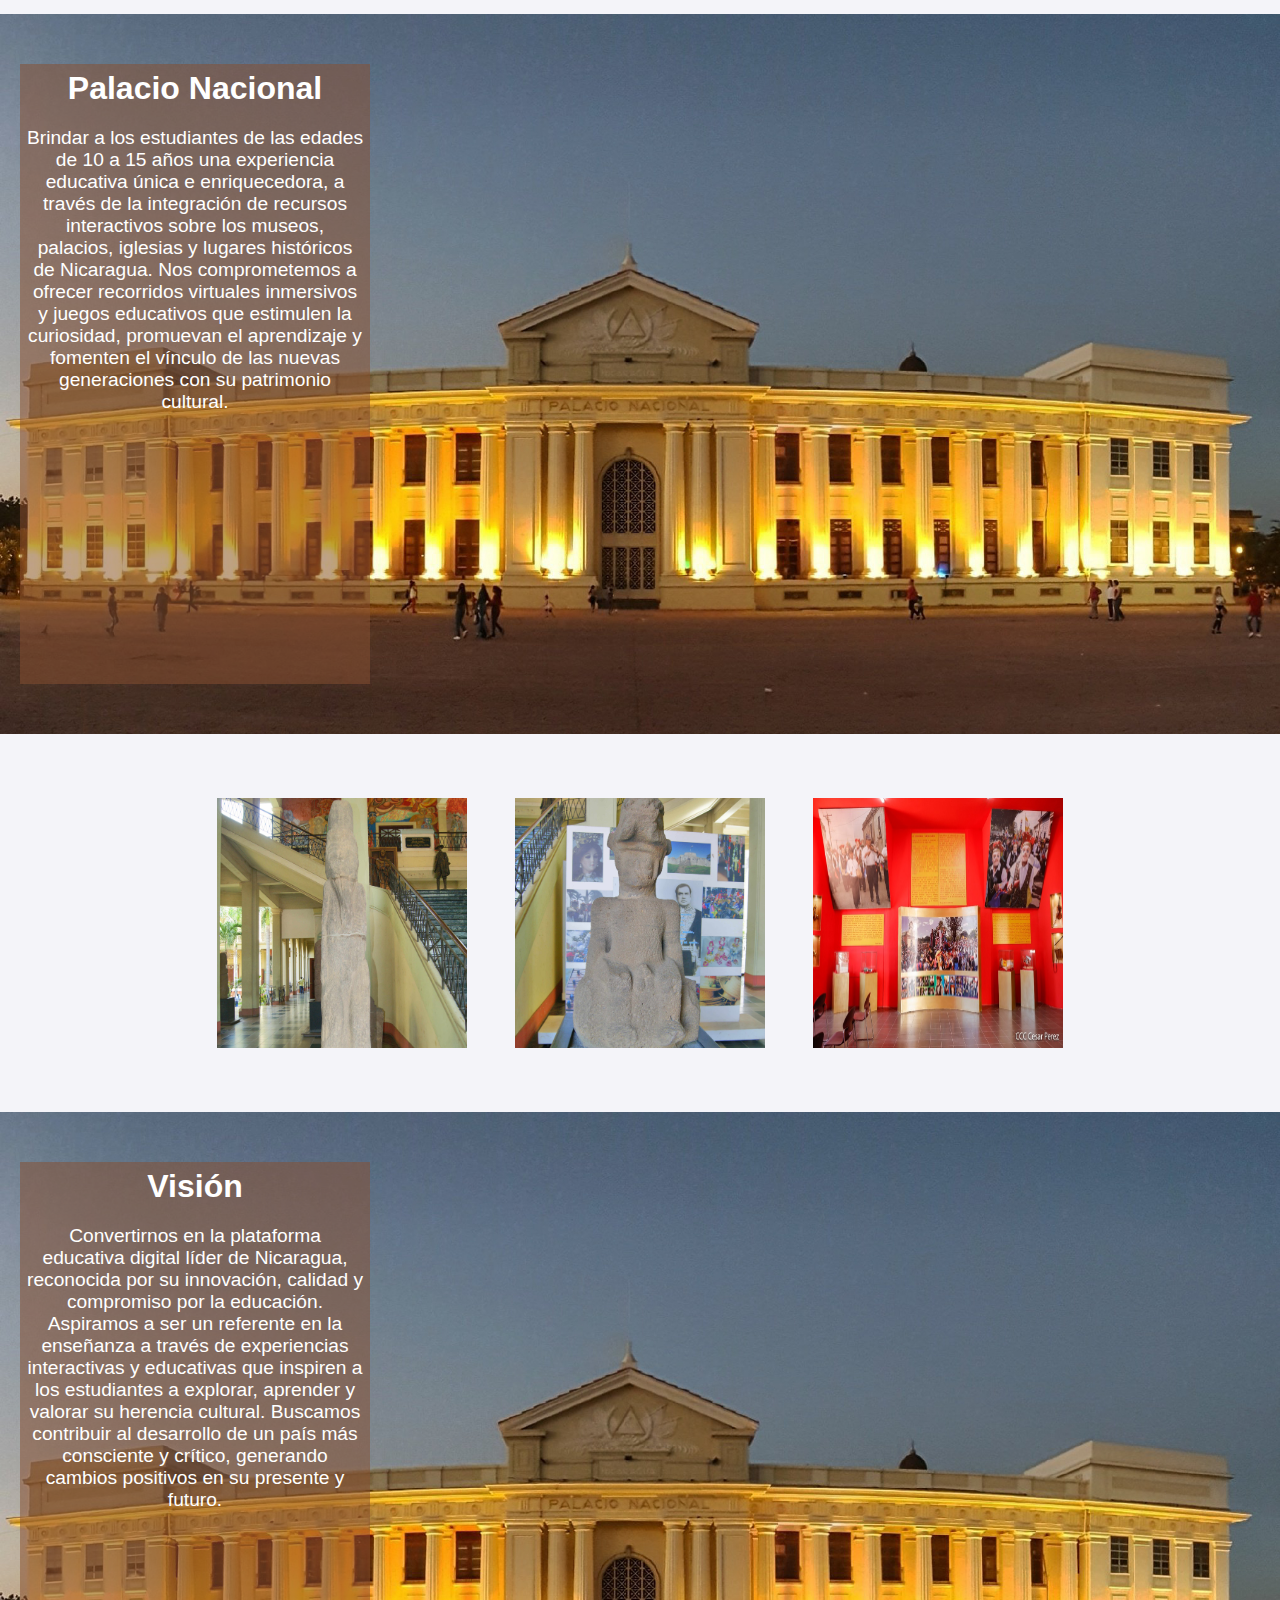
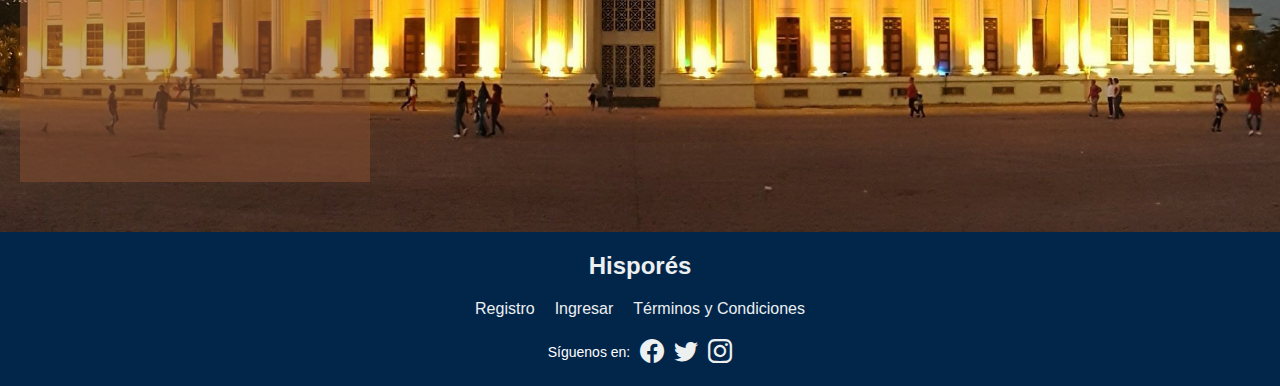
==== commit 2fd4eeb1: "final" ====
--- a/index.html
+++ b/index.html
@@ -20,7 +20,6 @@
         <div class="nav-links">
             <a href="./views/register.view.html">Registrarte</a>
             <a href="./views/login.view.html">Ingresar</a>
-           
         </div>
     </nav>
 
@@ -31,27 +30,23 @@
         </div>
     </header>
 
-
- 
-
     <!-- Sección de imágenes destacadas -->
     <section class="imagenes-destacadas">
-        <img src="./MEDIA/background.jpg" alt="Lugar 1">
-        <img src="./MEDIA/museos/iglesiagranada.jpg" alt="Lugar 1">
-        <img src="./MEDIA/museos/circulotres.jpg" alt="Lugar 1">
-        <img src="./MEDIA/museos/Banner1.jpg" alt="Lugar 1">
-     
+        <img src="./MEDIA/background.jpg" alt="Lugar destacado 1">
+        <img src="./MEDIA/museos/iglesiagranada.jpg" alt="Lugar destacado 2">
+        <img src="./MEDIA/museos/circulotres.jpg" alt="Lugar destacado 3">
+        <img src="./MEDIA/museos/Banner1.jpg" alt="Lugar destacado 4">
     </section>
 
     <!-- Sección de misión -->
     <section class="seccion-mision">
-       <div class="fondo-mision">
-        <h2>Palacio Nacional</h2>
-        <p>
-            Brindar a los estudiantes de las edades de 10 a 15 años una experiencia educativa única e enriquecedora, a través de la integración de recursos interactivos sobre los museos, palacios, iglesias y lugares históricos de Nicaragua.
-            Nos comprometemos a ofrecer recorridos virtuales inmersivos y juegos educativos que estimulen la curiosidad, promuevan el aprendizaje y fomenten el vínculo de las nuevas generaciones con su patrimonio cultural.
-        </p>
-       </div>
+        <div class="fondo-mision">
+            <h2>Palacio Nacional</h2>
+            <p>
+                Brindar a los estudiantes de las edades de 10 a 15 años una experiencia educativa única e enriquecedora, a través de la integración de recursos interactivos sobre los museos, palacios, iglesias y lugares históricos de Nicaragua.
+                Nos comprometemos a ofrecer recorridos virtuales inmersivos y juegos educativos que estimulen la curiosidad, promuevan el aprendizaje y fomenten el vínculo de las nuevas generaciones con su patrimonio cultural.
+            </p>
+        </div>
     </section>
 
     <!-- Galería de imágenes -->
@@ -59,40 +54,39 @@
         <img class="img-pequena" src="./MEDIA/museos/Banner2.jpg" alt="Imagen de galería 1">
         <img class="img-pequena" src="./MEDIA/museos/Banner3.jpg" alt="Imagen de galería 2">
         <img class="img-pequena" src="./MEDIA/museos/MUSEO11.jpeg" alt="Imagen de galería 3">
-        
     </section>
-    
+
     <!-- Sección de visión -->
     <section class="seccion-vision">
         <div class="fondo-vision">
             <h2>Visión</h2>
             <p>
-                Convertirnos en la plataforma educativa digital líder de Nicaragua, reconocida por su innovación, calidad y compromiso por la educación. Aspiramos a ser un referente en la enseñanza a través de experiencias interactivas y educativas que inspiren a los estudiantes a explorar, aprender y valorar su herencia cultural. Buscamos contribuir al desarrollo de un país más consciente, crítico, generando cambios positivos en su presente y futuro.
+                Convertirnos en la plataforma educativa digital líder de Nicaragua, reconocida por su innovación, calidad y compromiso por la educación. Aspiramos a ser un referente en la enseñanza a través de experiencias interactivas y educativas que inspiren a los estudiantes a explorar, aprender y valorar su herencia cultural. Buscamos contribuir al desarrollo de un país más consciente y crítico, generando cambios positivos en su presente y futuro.
             </p>
         </div>
     </section>
 
-  
+    <!-- Footer -->
+    <footer>
+        <div class="container">
+            <div class="logo-letra">
+                <h2>Hisporés</h2>
+            </div>
+            <div class="linksnav">
+                <ul>
+                    <li><a href="#">Registro</a></li>
+                    <li><a href="#">Ingresar</a></li>
+                    <li><a href="#">Términos y Condiciones</a></li>
+                </ul>
+            </div>
+            <div class="social-media">
+                <p>Síguenos en:</p>
+                <a href="#"><i class="bi bi-facebook"></i></a>
+                <a href="#"><i class="bi bi-twitter"></i></a>
+                <a href="#"><i class="bi bi-instagram"></i></a>
+            </div>
+        </div>
+    </footer>
 </body>
-  <!-- Footer -->
-  <footer >
-    <div class="container">
-        <div class="logo-letra">
-            <h2 >Hisporés</h2>
-        </div>
-        <div class="linksnav">
-            <ul>
-                <li><a href="#">Registro</a></li>
-                <li><a href="#">Ingresar</a></li>
-                <li><a href="#">Términos y Condiciones</a></li>
-            </ul>
-        </div>
-        <div>
-            <p>Síguenos en:</p>
-            <a href="#"><i class="bi bi-facebook"></i></a> | <a href="#"><i class="bi bi-twitter"></i></a> | <a href="#"><i class="bi bi-instagram"></i></a>
-        </div>
-    </div>
-</footer>
-
 
 </html>
--- a/CSS/styles3.css
+++ b/CSS/styles3.css
@@ -70,7 +70,7 @@
     font-size: 48px;
     font-weight: bold;
     text-align: center;
-    text-shadow: 2px 2px 4px rgba(0, 0, 0, 0.5);
+    text-shadow: 2px 2px 4px rgb(255, 255, 255);
     opacity: 0;
     animation: slideIn 0.8s forwards 0.5s; /* Slide-in para el texto */
 }
@@ -151,11 +151,8 @@
 }
 
 
-
-
-
 footer {
-    background-color: #007bff; /* Fondo oscuro elegante */
+    background-color: #02254a; /* Fondo oscuro elegante */
     padding: 20px 0;
     color: white;
     font-family: 'Arial', sans-serif;
